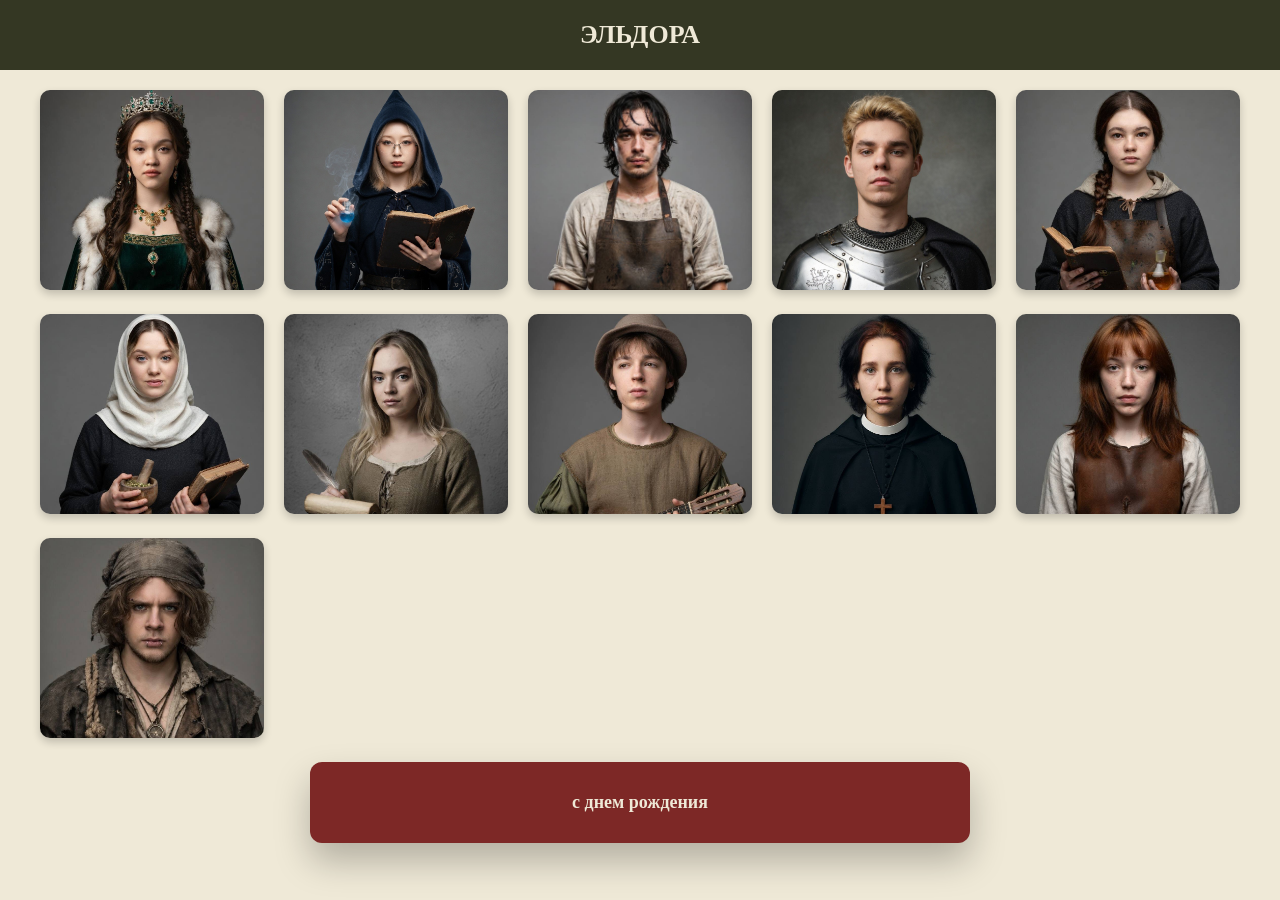
==== index.html @ 6545e5d2 "Update index.html" ====
<!DOCTYPE html>
<html lang="ru">
<head>
  <meta charset="UTF-8" />
  <title>Eldoria</title>
  <meta name="viewport" content="width=device-width, initial-scale=1.0" />
  <link rel="stylesheet" href="styles/fonts.css"/>
  <link rel="stylesheet" href="styles/styles.css?v=29">
</head>
<body>
    <!-- ШАПКА -->
    <header class="header">
      <div class="hero__header">
        <div class="hero__title">ЭЛЬДОРА</div>
      </div>
    </header>
    
    <main>
      <!-- Блок с фотографиями -->
      <div class="gallery-section">
        <div class="gallery">
           <a href="personages/kira.html" class="gallery__link">
             <img src="images/kira.jpg" alt="кира" class="gallery__img"> 
          </a>
          <a href="personages/ola.html" class="gallery__link">
             <img src="images/ola.jpg" alt="оля" class="gallery__img">
          </a>   
          <a href="personages/iiigor.html" class="gallery__link">
             <img src="images/iiigor.jpg" alt="игорь" class="gallery__img">
           </a> 
          <a href="personages/egor.html" class="gallery__link">
             <img src="images/egor.jpg" alt="егор" class="gallery__img">
          </a> 
          <a href="personages/masha.html" class="gallery__link">
             <img src="images/masha.jpg" alt="маша" class="gallery__img">
         </a> 
          <a href="personages/katya.html" class="gallery__link">
             <img src="images/katya.jpg" alt="катя" class="gallery__img">
          </a>   
          <a href="personages/varya.html" class="gallery__link">
             <img src="images/varya.jpg" alt="варя" class="gallery__img">
          </a>  
          <a href="personages/artem.html" class="gallery__link">
             <img src="images/artem.jpg" alt="артем" class="gallery__img">
          </a>  
          <a href="personages/lisa.html" class="gallery__link">
             <img src="images/lisa.jpg" alt="лиза" class="gallery__img">
          </a>  
          <a href="personages/alisa.html" class="gallery__link">
             <img src="images/alisa.jpg" alt="алиса" class="gallery__img">
          </a>   
          <a href="personages/dima.html" class="gallery__link">
             <img src="images/dima.jpg" alt="дима" class="gallery__img">
          </a> 
        </div>
      </div>

      <!-- Блок с баннером -->
      <div class="banner-section">
        <div class="hero__banner">
          <p class="hero__text2">
            с днем рождения
          </p>
        </div>
      </div>
    </main>
    
    <footer>
      <div class="footer__fon"></div>
    </footer>
</body>
</html>
---- styles/styles.css ----
/* ---------- Цветовая палитра ---------- */

:root{
  --coral: #7D2826;
  --candle: #EFE9D7;
  --leaf: #898861;
  --juniper: #343723;
}


/* ---------- Фон сайта ---------- */

body {
  background-color: var(--candle);
  margin: 0;
  padding: 0;
  min-height: 100vh;
}


/* ---------- Шапка ---------- */

.hero__header { 
  z-index: 100; 
  background: var(--juniper); 
  padding: 20px 0; 
  position: relative; 
} 

.hero__title { 
  z-index: 150; 
  display: flex; 
  align-items: center; 
  justify-content: center; 
  color: var(--candle); 
  font-weight: 800; 
  font-size: 26px; 
} 


/* ---------- Галерея ---------- */

.gallery__link {
  display: block;
  text-decoration: none;
  cursor: pointer;
}

.gallery-section { 
  background-color: var(--candle); 
  width: 100%; 
  margin: 0; 
  padding: 20px; 
  display: flex; 
  justify-content: center; 
  box-sizing: border-box; 
} 


.gallery { 
  display: grid; 
  grid-template-columns: repeat(auto-fill, minmax(200px, 1fr)); 
  gap: 20px; 
  max-width: 1200px; 
  width: 100%; 
  margin: 0 auto; 
} 


.gallery__img { 
  width: 100%; 
  height: 200px; 
  object-position: center 10%; 
  object-fit: cover; 
  border-radius: 10px; 
  box-shadow: 0 4px 8px rgba(0,0,0,0.2); 
  transition: transform 0.3s ease, box-shadow 0.3s ease; 
} 


.gallery__img:hover { 
  transform: scale(1.05); 
  box-shadow: 0 8px 16px rgba(0,0,0,0.3); 
}


/* ---------- Баннер ---------- */

.banner-section { 
  background-color: var(--candle); 
  width: 100%; 
  margin: 0; 
  padding: 0 20px 40px 20px; 
  display: flex; 
  justify-content: center; 
  box-sizing: border-box; 
} 


.hero__banner { 
  position: relative; 
  width: 100%; 
  max-width: 600px; 
  background-color: var(--coral); 
  padding: 30px; 
  border-radius: 12px; 
  box-shadow: 0 18px 35px rgba(0,0,0,0.25); 
} 


.hero__text2 { 
  display: flex; 
  align-items: center; 
  justify-content: center; 
  color: var(--candle); 
  font-weight: 800; 
  font-size: 18px; 
  text-align: center; 
  margin: 0; 
}


/* ---------- Страница персонажа ---------- */

.personage-container {
  max-width: 800px;
  margin: 40px auto;
  padding: 20px;
  background-color: var(--leaf);
  border-radius: 12px;
  box-shadow: 0 18px 35px rgba(0,0,0,0.25);
}


.personage-photo {
  width: 100%;
  max-width: 400px;
  border-radius: 12px;
  margin: 0 auto 20px;
  display: block;
  box-shadow: 0 4px 8px rgba(0,0,0,0.2);
}


.personage-name {
  text-align: center;
  color: var(--candle);
  font-size: 32px;
  font-weight: 800;
  margin-bottom: 20px;
}


.personage-info {
  color: var(--juniper);
  font-size: 18px;
  line-height: 1.6;
  text-align: center;
}


/* ---------- Кнопка ---------- */

.button-container {
  text-align: center;
  margin-top: 30px;
}

.back-button {
  display: inline-block;
  background-color: var(--juniper);
  color: var(--candle);
  text-decoration: none;
  padding: 10px 20px;
  border-radius: 8px;
  margin-top: 20px;
  transition: 0.3s;
}

.back-button:hover {
  background-color: var(--coral);
  color: var(--candle);
}
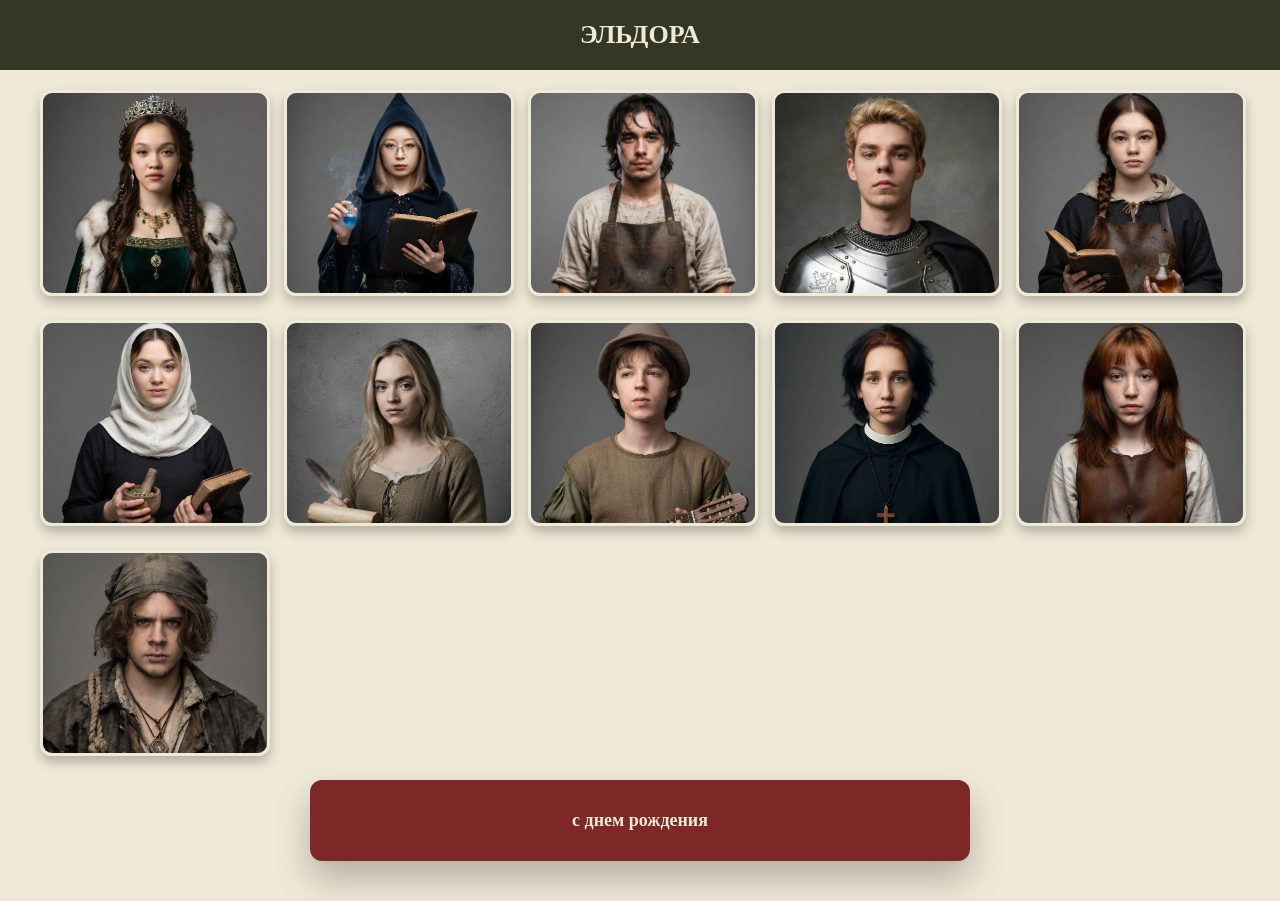
==== commit 91d78f47: "Update index.html" ====
--- a/index.html
+++ b/index.html
@@ -5,7 +5,7 @@
   <title>Eldoria</title>
   <meta name="viewport" content="width=device-width, initial-scale=1.0" />
   <link rel="stylesheet" href="styles/fonts.css"/>
-  <link rel="stylesheet" href="styles/styles.css?v=29">
+  <link rel="stylesheet" href="styles/styles.css">
 </head>
 <body>
     <!-- ШАПКА -->
--- a/styles/styles.css
+++ b/styles/styles.css
@@ -12,6 +12,7 @@
 
 body {
   background-color: var(--candle);
+  background-image:url("https://www.transparenttextures.com/patterns/paper.png");
   margin: 0;
   padding: 0;
   min-height: 100vh;
@@ -67,20 +68,26 @@
 } 
 
 
-.gallery__img { 
-  width: 100%; 
-  height: 200px; 
-  object-position: center 10%; 
-  object-fit: cover; 
-  border-radius: 10px; 
-  box-shadow: 0 4px 8px rgba(0,0,0,0.2); 
-  transition: transform 0.3s ease, box-shadow 0.3s ease; 
-} 
-
-
-.gallery__img:hover { 
-  transform: scale(1.05); 
-  box-shadow: 0 8px 16px rgba(0,0,0,0.3); 
+.gallery__img{
+  width: 100%;
+  height: 200px;
+  object-position: center 10%;
+  object-fit: cover;
+  border-radius: 12px;
+
+  border: 3px solid #EFE9D7;
+  box-shadow:
+    0 6px 12px rgba(0,0,0,0.25),
+    inset 0 0 25px rgba(0,0,0,0.15);
+
+  transition: transform 0.35s ease, box-shadow 0.35s ease;
+}
+
+.gallery__img:hover{
+  transform: scale(1.06);
+  box-shadow:
+    0 14px 28px rgba(0,0,0,0.35),
+    inset 0 0 30px rgba(0,0,0,0.2);
 }
 
 
@@ -180,4 +187,25 @@
 .back-button:hover {
   background-color: var(--coral);
   color: var(--candle);
+}
+.gallery__link{
+  opacity: 0;
+  transform: translateY(20px);
+  animation: fadeUp 0.8s ease forwards;
+}
+
+.gallery__link:nth-child(1){ animation-delay: 0.1s; }
+.gallery__link:nth-child(2){ animation-delay: 0.2s; }
+.gallery__link:nth-child(3){ animation-delay: 0.3s; }
+.gallery__link:nth-child(4){ animation-delay: 0.4s; }
+.gallery__link:nth-child(5){ animation-delay: 0.5s; }
+.gallery__link:nth-child(6){ animation-delay: 0.6s; }
+.gallery__link:nth-child(7){ animation-delay: 0.7s; }
+.gallery__link:nth-child(8){ animation-delay: 0.8s; }
+
+@keyframes fadeUp{
+  to{
+    opacity: 1;
+    transform: translateY(0);
+  }
 }
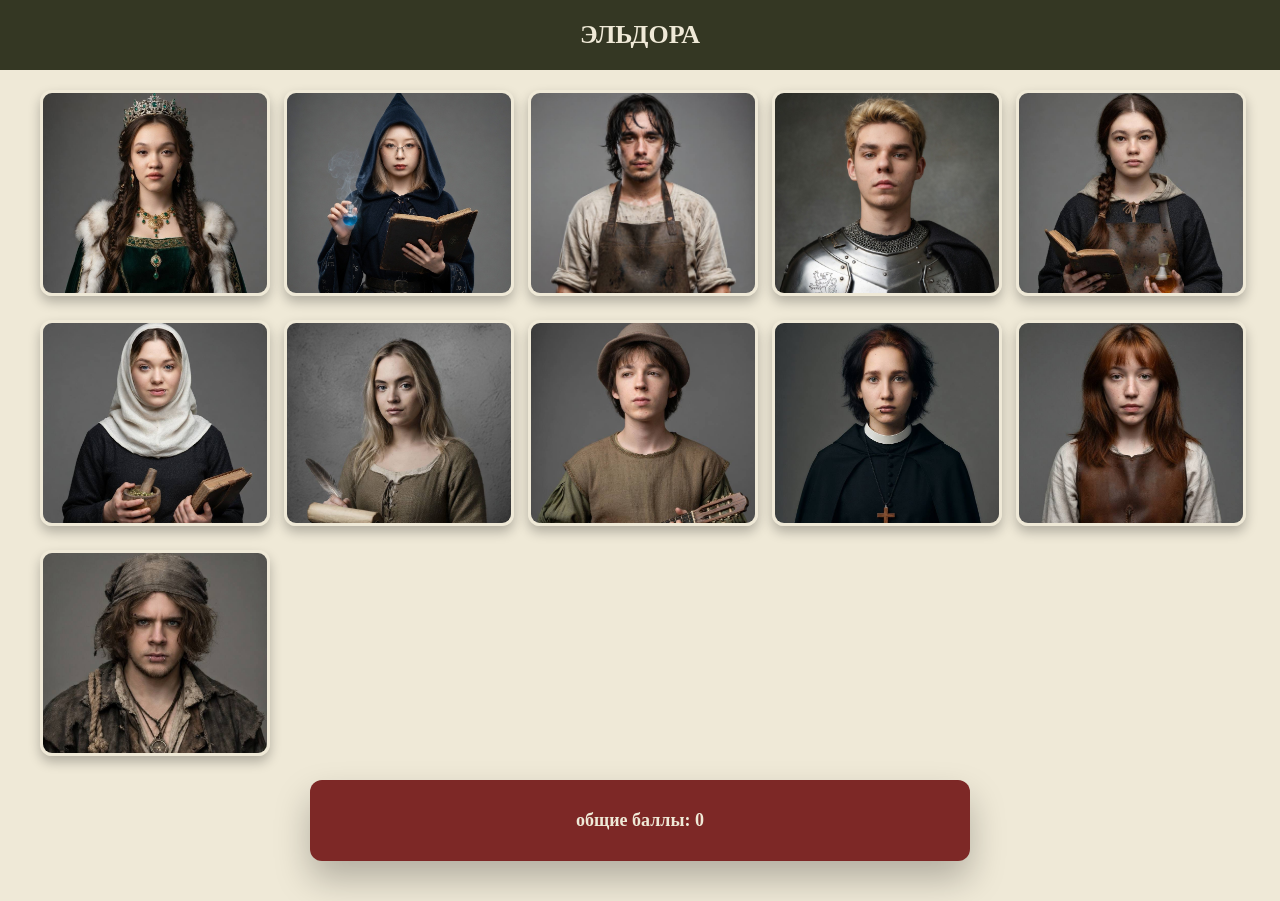
==== commit 9b27cd58: "Update index.html" ====
--- a/index.html
+++ b/index.html
@@ -59,7 +59,7 @@
       <div class="banner-section">
         <div class="hero__banner">
           <p class="hero__text2">
-            с днем рождения
+            общие баллы: 0
           </p>
         </div>
       </div>
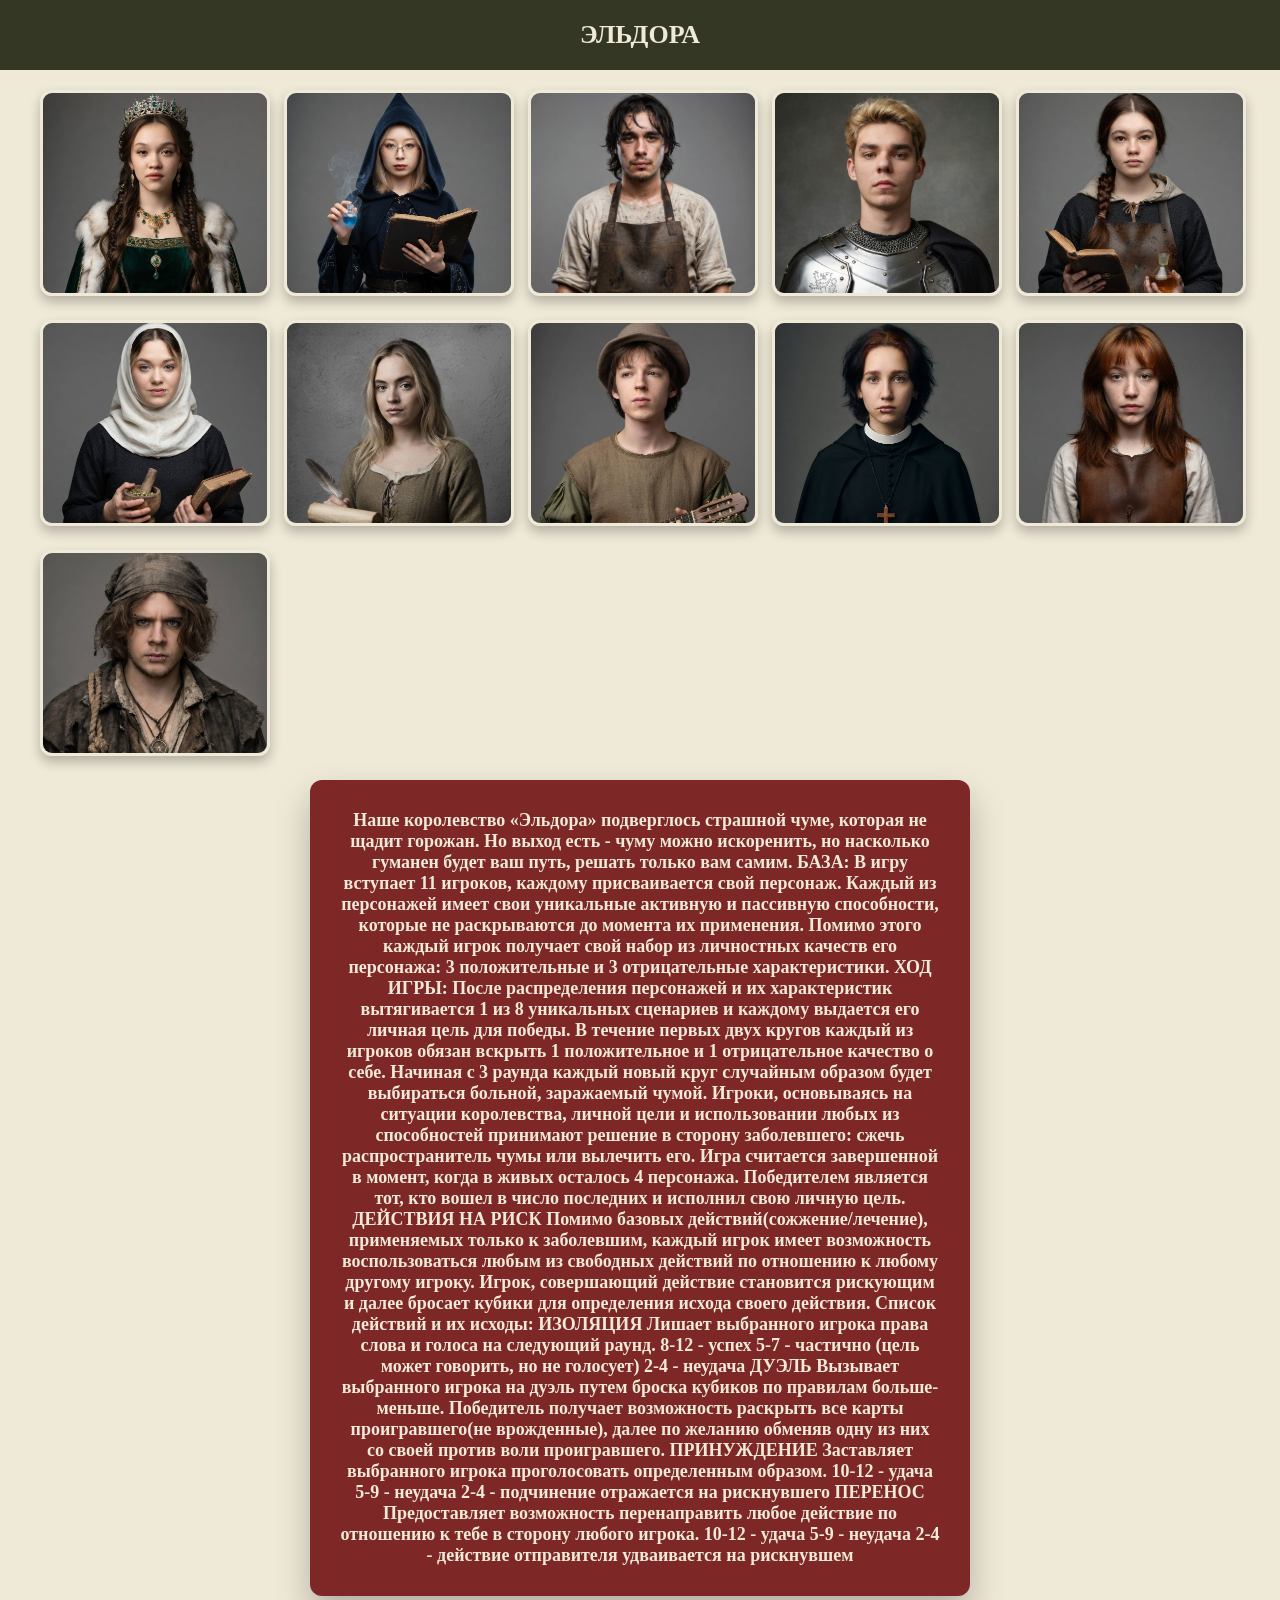
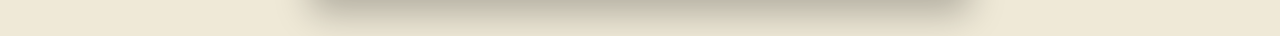
==== commit e80b1fe2: "Update index.html" ====
--- a/index.html
+++ b/index.html
@@ -59,7 +59,43 @@
       <div class="banner-section">
         <div class="hero__banner">
           <p class="hero__text2">
-            общие баллы: 0
+            Наше королевство «Эльдора» подверглось страшной чуме, которая не щадит горожан. Но выход есть - чуму можно искоренить, но насколько гуманен будет ваш путь, решать только вам самим. 
+
+БАЗА:
+В игру вступает 11 игроков, каждому присваивается свой персонаж. Каждый из персонажей имеет свои уникальные активную и пассивную способности, которые не раскрываются до момента их применения. Помимо этого каждый игрок получает свой набор из личностных качеств его персонажа: 3 положительные и 3 отрицательные характеристики.
+
+ХОД ИГРЫ:
+После распределения персонажей и их характеристик вытягивается 1 из 8 уникальных сценариев и каждому выдается его личная цель для победы.
+
+В течение первых двух кругов каждый из игроков обязан вскрыть 1 положительное и 1 отрицательное качество о себе. Начиная с 3 раунда каждый новый круг случайным образом будет выбираться больной, заражаемый чумой. Игроки, основываясь на ситуации королевства, личной цели и использовании любых из способностей принимают решение в сторону заболевшего: сжечь распространитель чумы или вылечить его.
+
+Игра считается завершенной в момент, когда в живых осталось 4 персонажа. Победителем является тот, кто вошел в число последних и исполнил свою личную цель.
+
+ДЕЙСТВИЯ НА РИСК
+Помимо базовых действий(сожжение/лечение), применяемых только к заболевшим, каждый игрок имеет возможность воспользоваться любым из свободных действий по отношению к любому другому игроку.
+Игрок, совершающий действие становится рискующим и далее бросает кубики для определения исхода своего действия.
+
+Список действий и их исходы:
+ИЗОЛЯЦИЯ
+Лишает выбранного игрока права слова и голоса на следующий раунд.
+8-12 - успех
+5-7 - частично (цель может говорить, но не голосует)
+2-4 - неудача
+
+ДУЭЛЬ
+Вызывает выбранного игрока на дуэль путем броска кубиков по правилам больше-меньше. Победитель получает возможность раскрыть все карты проигравшего(не врожденные), далее по желанию обменяв одну из них со своей против воли проигравшего.
+
+ПРИНУЖДЕНИЕ
+Заставляет выбранного игрока проголосовать определенным образом.
+10-12 - удача
+5-9 - неудача
+2-4 - подчинение отражается на рискнувшего
+
+ПЕРЕНОС
+Предоставляет возможность перенаправить любое действие по отношению к тебе в сторону любого игрока.
+10-12 - удача
+5-9 - неудача
+2-4 - действие отправителя удваивается на рискнувшем
           </p>
         </div>
       </div>
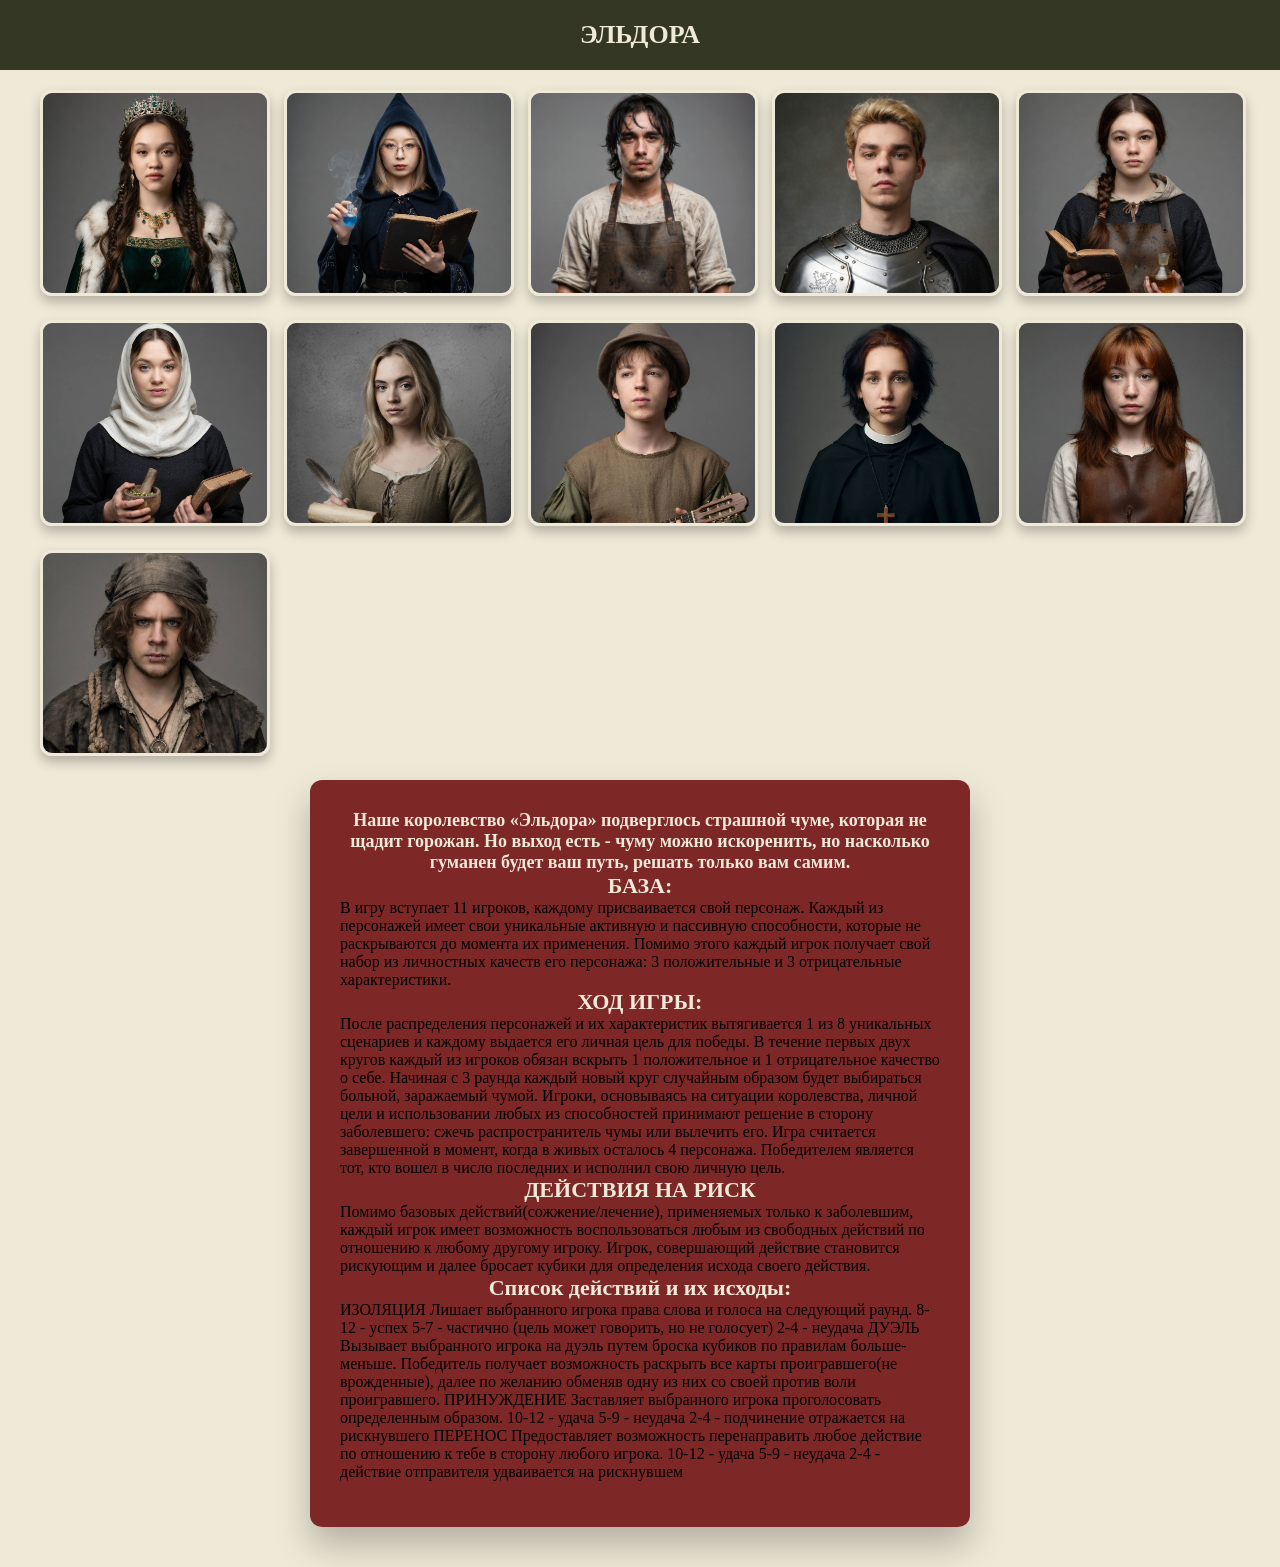
==== commit ee809dfe: "Update index.html" ====
--- a/index.html
+++ b/index.html
@@ -60,22 +60,26 @@
         <div class="hero__banner">
           <p class="hero__text2">
             Наше королевство «Эльдора» подверглось страшной чуме, которая не щадит горожан. Но выход есть - чуму можно искоренить, но насколько гуманен будет ваш путь, решать только вам самим. 
-
-БАЗА:
+           <p class="hero__text3"> 
+            БАЗА:
+            </p>
 В игру вступает 11 игроков, каждому присваивается свой персонаж. Каждый из персонажей имеет свои уникальные активную и пассивную способности, которые не раскрываются до момента их применения. Помимо этого каждый игрок получает свой набор из личностных качеств его персонажа: 3 положительные и 3 отрицательные характеристики.
-
-ХОД ИГРЫ:
+           <p class="hero__text3"> 
+            ХОД ИГРЫ:
+            </p>
 После распределения персонажей и их характеристик вытягивается 1 из 8 уникальных сценариев и каждому выдается его личная цель для победы.
 
 В течение первых двух кругов каждый из игроков обязан вскрыть 1 положительное и 1 отрицательное качество о себе. Начиная с 3 раунда каждый новый круг случайным образом будет выбираться больной, заражаемый чумой. Игроки, основываясь на ситуации королевства, личной цели и использовании любых из способностей принимают решение в сторону заболевшего: сжечь распространитель чумы или вылечить его.
 
 Игра считается завершенной в момент, когда в живых осталось 4 персонажа. Победителем является тот, кто вошел в число последних и исполнил свою личную цель.
-
-ДЕЙСТВИЯ НА РИСК
+           <p class="hero__text3">
+            ДЕЙСТВИЯ НА РИСК
+            </p>
 Помимо базовых действий(сожжение/лечение), применяемых только к заболевшим, каждый игрок имеет возможность воспользоваться любым из свободных действий по отношению к любому другому игроку.
 Игрок, совершающий действие становится рискующим и далее бросает кубики для определения исхода своего действия.
-
-Список действий и их исходы:
+            <p class="hero__text3">
+              Список действий и их исходы:
+              </p>
 ИЗОЛЯЦИЯ
 Лишает выбранного игрока права слова и голоса на следующий раунд.
 8-12 - успех
--- a/styles/styles.css
+++ b/styles/styles.css
@@ -122,6 +122,16 @@
   color: var(--candle); 
   font-weight: 800; 
   font-size: 18px; 
+  text-align: center; 
+  margin: 0; 
+}
+.hero__text3 { 
+  display: flex; 
+  align-items: center; 
+  justify-content: center; 
+  color: var(--candle); 
+  font-weight: 800; 
+  font-size: 22px; 
   text-align: center; 
   margin: 0; 
 }
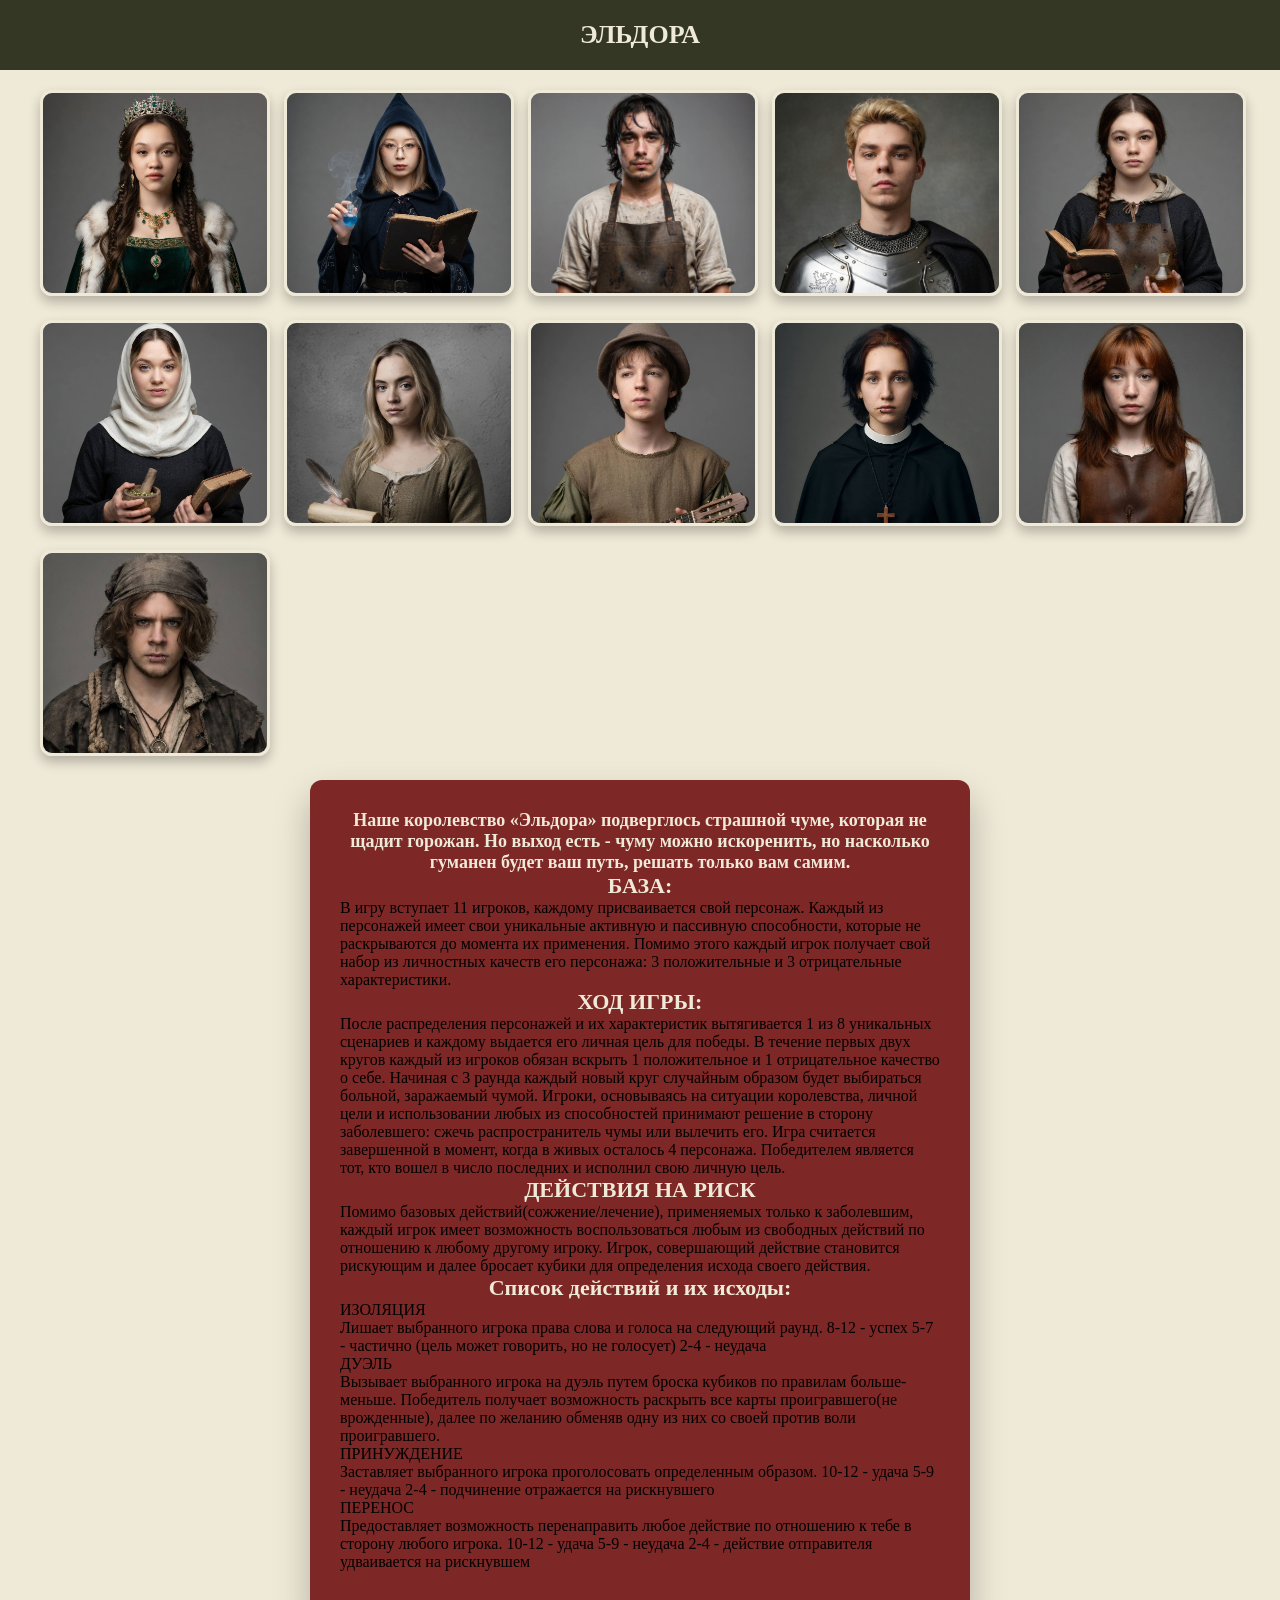
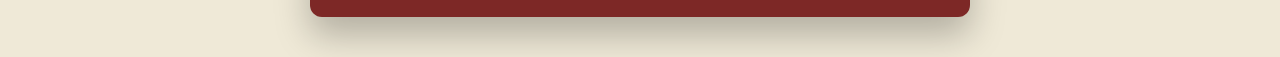
==== commit bd9ce312: "Update index.html" ====
--- a/index.html
+++ b/index.html
@@ -60,42 +60,42 @@
         <div class="hero__banner">
           <p class="hero__text2">
             Наше королевство «Эльдора» подверглось страшной чуме, которая не щадит горожан. Но выход есть - чуму можно искоренить, но насколько гуманен будет ваш путь, решать только вам самим. 
-           <p class="hero__text3"> 
+           <div class="hero__text3"> 
             БАЗА:
-            </p>
+            </div>
 В игру вступает 11 игроков, каждому присваивается свой персонаж. Каждый из персонажей имеет свои уникальные активную и пассивную способности, которые не раскрываются до момента их применения. Помимо этого каждый игрок получает свой набор из личностных качеств его персонажа: 3 положительные и 3 отрицательные характеристики.
-           <p class="hero__text3"> 
+           <div class="hero__text3"> 
             ХОД ИГРЫ:
-            </p>
+            </div>
 После распределения персонажей и их характеристик вытягивается 1 из 8 уникальных сценариев и каждому выдается его личная цель для победы.
 
 В течение первых двух кругов каждый из игроков обязан вскрыть 1 положительное и 1 отрицательное качество о себе. Начиная с 3 раунда каждый новый круг случайным образом будет выбираться больной, заражаемый чумой. Игроки, основываясь на ситуации королевства, личной цели и использовании любых из способностей принимают решение в сторону заболевшего: сжечь распространитель чумы или вылечить его.
 
 Игра считается завершенной в момент, когда в живых осталось 4 персонажа. Победителем является тот, кто вошел в число последних и исполнил свою личную цель.
-           <p class="hero__text3">
+           <div class="hero__text3">
             ДЕЙСТВИЯ НА РИСК
-            </p>
+            </div>
 Помимо базовых действий(сожжение/лечение), применяемых только к заболевшим, каждый игрок имеет возможность воспользоваться любым из свободных действий по отношению к любому другому игроку.
 Игрок, совершающий действие становится рискующим и далее бросает кубики для определения исхода своего действия.
-            <p class="hero__text3">
+            <div class="hero__text3">
               Список действий и их исходы:
-              </p>
-ИЗОЛЯЦИЯ
+              </div>
+ИЗОЛЯЦИЯ <br>
 Лишает выбранного игрока права слова и голоса на следующий раунд.
 8-12 - успех
 5-7 - частично (цель может говорить, но не голосует)
 2-4 - неудача
-
-ДУЭЛЬ
+<br>
+ДУЭЛЬ<br>
 Вызывает выбранного игрока на дуэль путем броска кубиков по правилам больше-меньше. Победитель получает возможность раскрыть все карты проигравшего(не врожденные), далее по желанию обменяв одну из них со своей против воли проигравшего.
-
-ПРИНУЖДЕНИЕ
+<br>
+ПРИНУЖДЕНИЕ<br>
 Заставляет выбранного игрока проголосовать определенным образом.
 10-12 - удача
 5-9 - неудача
 2-4 - подчинение отражается на рискнувшего
-
-ПЕРЕНОС
+<br>
+ПЕРЕНОС<br>
 Предоставляет возможность перенаправить любое действие по отношению к тебе в сторону любого игрока.
 10-12 - удача
 5-9 - неудача
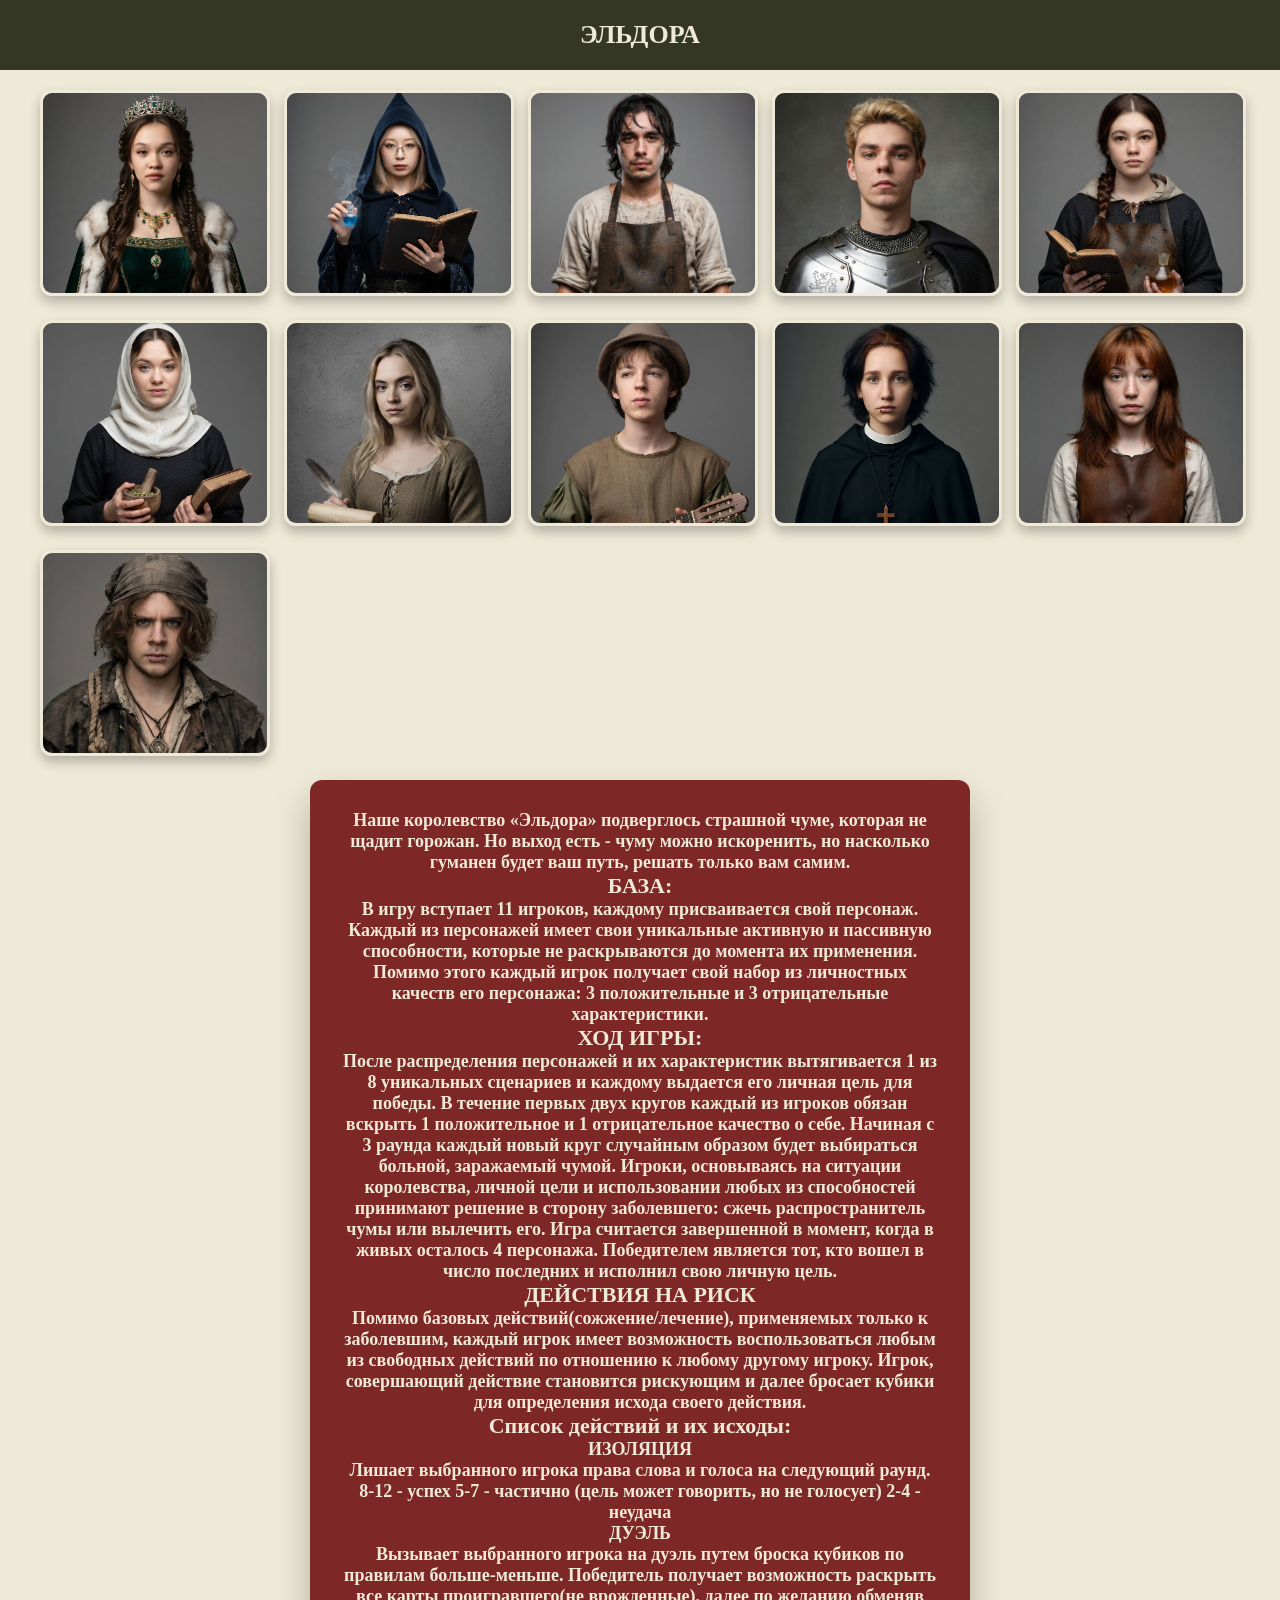
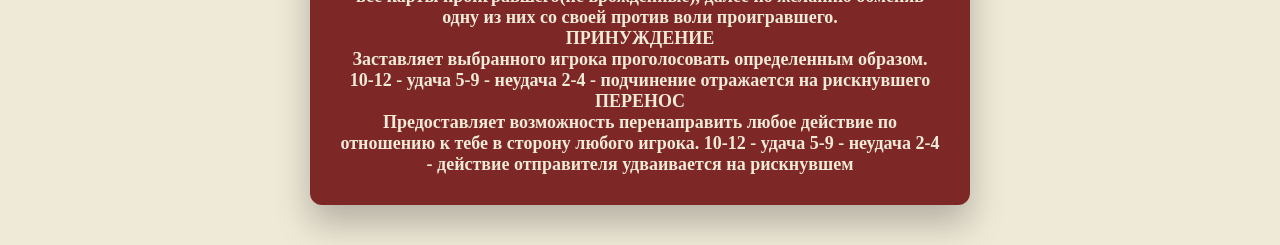
==== commit b00b54c7: "Update index.html" ====
--- a/index.html
+++ b/index.html
@@ -60,26 +60,34 @@
         <div class="hero__banner">
           <p class="hero__text2">
             Наше королевство «Эльдора» подверглось страшной чуме, которая не щадит горожан. Но выход есть - чуму можно искоренить, но насколько гуманен будет ваш путь, решать только вам самим. 
+          </p>
            <div class="hero__text3"> 
             БАЗА:
             </div>
+            <p class="hero__text2">
 В игру вступает 11 игроков, каждому присваивается свой персонаж. Каждый из персонажей имеет свои уникальные активную и пассивную способности, которые не раскрываются до момента их применения. Помимо этого каждый игрок получает свой набор из личностных качеств его персонажа: 3 положительные и 3 отрицательные характеристики.
-           <div class="hero__text3"> 
+           </p>
+          <div class="hero__text3"> 
             ХОД ИГРЫ:
             </div>
+            <p class="hero__text2">
 После распределения персонажей и их характеристик вытягивается 1 из 8 уникальных сценариев и каждому выдается его личная цель для победы.
 
 В течение первых двух кругов каждый из игроков обязан вскрыть 1 положительное и 1 отрицательное качество о себе. Начиная с 3 раунда каждый новый круг случайным образом будет выбираться больной, заражаемый чумой. Игроки, основываясь на ситуации королевства, личной цели и использовании любых из способностей принимают решение в сторону заболевшего: сжечь распространитель чумы или вылечить его.
 
 Игра считается завершенной в момент, когда в живых осталось 4 персонажа. Победителем является тот, кто вошел в число последних и исполнил свою личную цель.
+          </p>
            <div class="hero__text3">
             ДЕЙСТВИЯ НА РИСК
             </div>
+            <p class="hero__text2">
 Помимо базовых действий(сожжение/лечение), применяемых только к заболевшим, каждый игрок имеет возможность воспользоваться любым из свободных действий по отношению к любому другому игроку.
 Игрок, совершающий действие становится рискующим и далее бросает кубики для определения исхода своего действия.
+            </p>
             <div class="hero__text3">
               Список действий и их исходы:
               </div>
+              <p class="hero__text2">
 ИЗОЛЯЦИЯ <br>
 Лишает выбранного игрока права слова и голоса на следующий раунд.
 8-12 - успех
